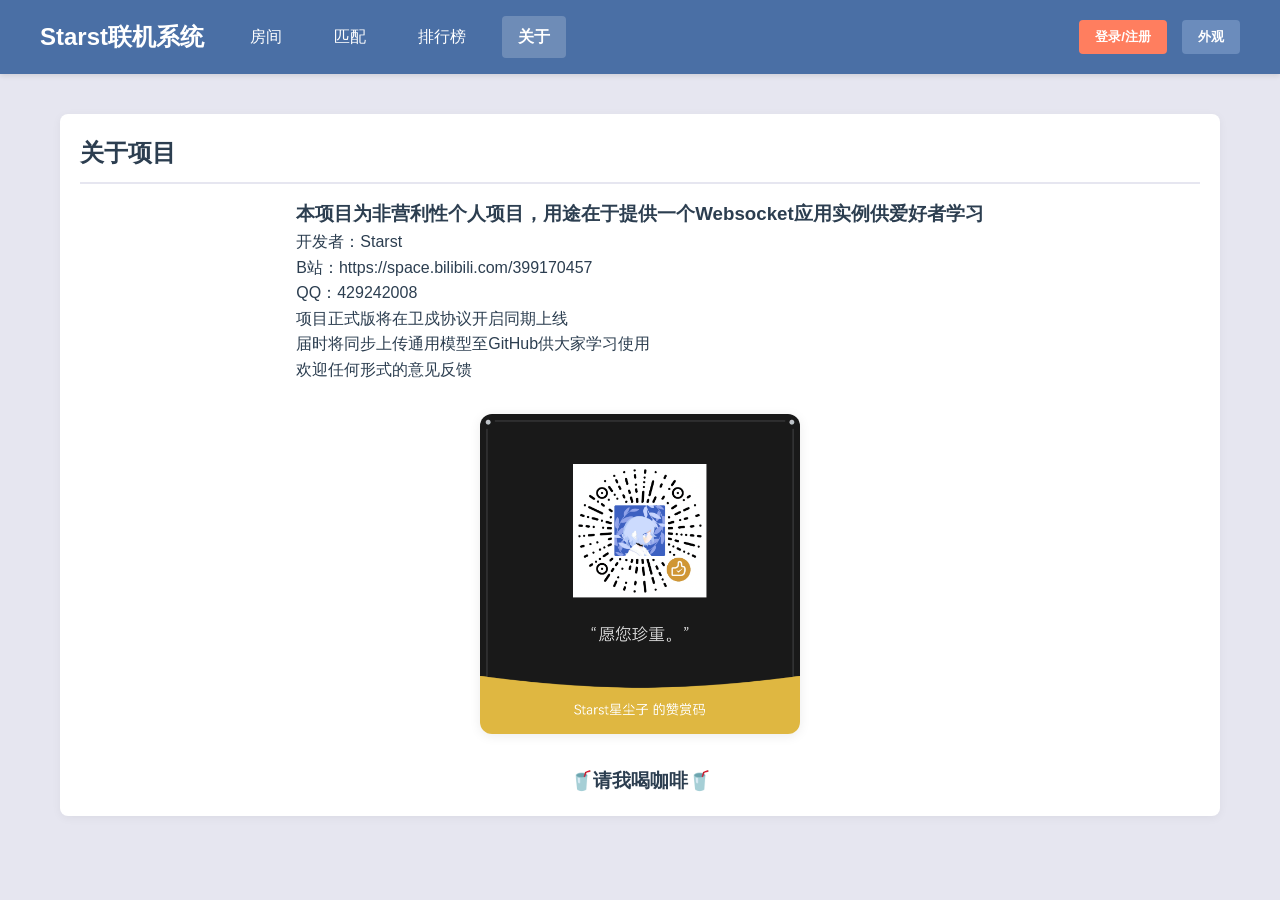
==== program/info.html @ 978bbe99 "Add files via upload" ====
<!DOCTYPE html>
<html lang="zh-CN">
<head>
    <!-- flask-socketio -->
    <script src="https://cdnjs.cloudflare.com/ajax/libs/jquery/3.5.1/jquery.min.js" integrity="sha512-bLT0Qm9VnAYZDflyKcBaQ2gg0hSYNQrJ8RilYldYQ1FxQYoCLtUjuuRuZo+fjqhx/qtq/1itJ0C2ejDxltZVFg==" crossorigin="anonymous"></script>
    <script src="https://cdn.socket.io/4.7.4/socket.io.min.js"></script>
    <script type="text/javascript" src="index.js"></script>
    <meta charset="UTF-8">
    <meta name="viewport" content="width=device-width, initial-scale=1.0">
    <title>Starst联机系统 - 关于</title>
    <link rel="icon" href="favicon.ico" type="image/x-icon">
    <link rel="icon" href="favicon.png" type="image/png">
    <link rel="stylesheet" href="styles.css">
    <script src="header-component.js" defer></script>
    <style>
        #global-bg-image {
            position: fixed;
            top: 0;
            left: 0;
            width: 100vw;
            height: 100vh;
            z-index: -1;
            background-size: cover;
            background-position: center center;
            background-repeat: no-repeat;
            pointer-events: none;
            transition: opacity 0.2s;
            opacity: 1;
        }
        
        .shop-container {
            max-width: 1200px;
            margin: 20px auto;
        }
        
        .shop-categories {
            display: flex;
            gap: 10px;
            margin-bottom: 30px;
            flex-wrap: wrap;
        }
        
        .category-btn {
            padding: 10px 20px;
            background: white;
            border: 2px solid #ddd;
            border-radius: 20px;
            cursor: pointer;
            font-weight: 500;
            transition: all 0.3s ease;
        }
        
        .category-btn.active {
            background-color: var(--primary-color);
            color: white;
            border-color: var(--primary-color);
        }
        
        .category-btn:hover:not(.active) {
            border-color: var(--primary-color);
            color: var(--primary-color);
        }
        
        .shop-items {
            display: grid;
            grid-template-columns: repeat(auto-fill, minmax(250px, 1fr));
            gap: 20px;
        }
        
        .shop-item {
            background: white;
            border-radius: 8px;
            overflow: hidden;
            box-shadow: 0 2px 10px rgba(0,0,0,0.1);
            transition: transform 0.3s ease, box-shadow 0.3s ease;
        }
        
        .shop-item:hover {
            transform: translateY(-5px);
            box-shadow: 0 5px 15px rgba(0,0,0,0.15);
        }
        
        .item-image {
            height: 180px;
            background-color: #f5f7fa;
            display: flex;
            align-items: center;
            justify-content: center;
            font-size: 3rem;
        }
        
        .item-content {
            padding: 20px;
        }
        
        .item-name {
            font-weight: bold;
            margin-bottom: 10px;
            font-size: 1.1rem;
        }
        
        .item-description {
            color: var(--gray-color);
            font-size: 0.9rem;
            margin-bottom: 15px;
            line-height: 1.4;
        }
        
        .item-footer {
            display: flex;
            justify-content: space-between;
            align-items: center;
        }
        
        .item-price {
            font-weight: bold;
            color: var(--accent-color);
            font-size: 1.2rem;
        }
        
        .item-tag {
            position: absolute;
            top: 10px;
            right: 10px;
            padding: 3px 8px;
            border-radius: 12px;
            font-size: 0.7rem;
            font-weight: bold;
        }
        
        .tag-new {
            background-color: rgba(46, 204, 113, 0.2);
            color: var(--success-color);
        }
        
        .tag-hot {
            background-color: rgba(231, 76, 60, 0.2);
            color: var(--error-color);
        }
        
        .tag-sale {
            background-color: rgba(243, 156, 18, 0.2);
            color: var(--warning-color);
        }
        
        .user-balance {
            display: flex;
            align-items: center;
            gap: 10px;
            margin-bottom: 20px;
            padding: 15px;
            background: white;
            border-radius: 8px;
            box-shadow: 0 2px 10px rgba(0,0,0,0.05);
        }
        
        .balance-amount {
            font-size: 1.5rem;
            font-weight: bold;
            color: var(--primary-color);
        }
        
        .balance-label {
            color: var(--gray-color);
        }
        
        .recharge-btn {
            margin-left: auto;
        }
        
        .coming-soon {
            text-align: center;
            padding: 80px 20px;
            color: var(--gray-color);
        }
        
        .coming-soon h3 {
            margin-bottom: 20px;
            color: var(--front-color);
        }
    </style>
    <script src="static/js/global-bg.js"></script>
</head>
<body>
    <header-component></header-component>
    
    <div class="container">
        <div class="shop-container">
            <div class="panel">
                <h2>关于项目</h2>
                <div style="display: flex; flex-direction: column; align-items: center; justify-content: center;">
                    <div class="information">
                        <h3>本项目为非营利性个人项目，用途在于提供一个Websocket应用实例供爱好者学习</h3>
                        <p>开发者：Starst</p>
                        <p>B站：https://space.bilibili.com/399170457</p>
                        <p>QQ：429242008</p>
                        <p>项目正式版将在卫戍协议开启同期上线</p>
                        <p>届时将同步上传通用模型至GitHub供大家学习使用</p>
                        <p>欢迎任何形式的意见反馈</p>
                    </div>
                    <img src="example.png" alt="示例图片" style="max-width: 320px; width: 60vw; height: auto; display: block; margin: 32px auto; box-shadow:0 2px 12px rgba(0,0,0,0.08); border-radius: 12px;" />
                        <h3>🥤请我喝咖啡🥤</h3>
                </div>
            </div>
            

            
        </div>
    </div>
    
    <script>
        document.addEventListener('DOMContentLoaded', function() {
            // 获取header组件
            const header = document.querySelector('header-component');
            
            // 检查登录状态
            const token = localStorage.getItem('token');
            const currentUser = localStorage.getItem('currentUser');
            
            //if (!token || !currentUser) {
            //    window.location.href = 'login.html';
            //    return;
            //}
            
            header.updateUserInfo(JSON.parse(currentUser));
            
            // 模拟商品数据
            const shopItems = [
                {
                    id: 1,
                    name: '黄金VIP',
                    description: '30天VIP特权，尊贵标识，专属房间',
                    price: '¥30',
                    icon: '👑',
                    tag: 'hot'
                },
                {
                    id: 2,
                    name: '炫酷皮肤',
                    description: '限量版游戏角色皮肤',
                    price: '¥15',
                    icon: '🎨',
                    tag: 'new'
                },
                {
                    id: 3,
                    name: '胜利特效',
                    description: '游戏胜利时的华丽特效',
                    price: '¥10',
                    icon: '✨',
                    tag: ''
                },
                {
                    id: 4,
                    name: '表情包套装',
                    description: '全套聊天表情包',
                    price: '¥8',
                    icon: '😀',
                    tag: 'sale'
                }
            ];
            
            // 渲染商品列表
            const shopItemsContainer = document.querySelector('.shop-items');
            shopItems.forEach(item => {
                const itemElement = document.createElement('div');
                itemElement.className = 'shop-item';
                
                let tagHtml = '';
                if (item.tag) {
                    let tagClass = '';
                    switch(item.tag) {
                        case 'new': tagClass = 'tag-new'; break;
                        case 'hot': tagClass = 'tag-hot'; break;
                        case 'sale': tagClass = 'tag-sale'; break;
                    }
                    tagHtml = `<div class="item-tag ${tagClass}">${item.tag === 'new' ? '新品' : item.tag === 'hot' ? '热门' : '特价'}</div>`;
                }
                
                itemElement.innerHTML = `
                    ${tagHtml}
                    <div class="item-image">
                        <span>${item.icon}</span>
                    </div>
                    <div class="item-content">
                        <div class="item-name">${item.name}</div>
                        <div class="item-description">${item.description}</div>
                        <div class="item-footer">
                            <div class="item-price">${item.price}</div>
                            <button class="btn btn-primary" disabled>购买</button>
                        </div>
                    </div>
                `;
            });
            
            // 分类切换
            document.querySelectorAll('.category-btn').forEach(btn => {
                btn.addEventListener('click', function() {
                    document.querySelectorAll('.category-btn').forEach(b => {
                        b.classList.remove('active');
                    });
                    this.classList.add('active');
                });
            });
        });
    
        let socket = null;
        // 未登录检查
        function checkLogin() {
            const token = localStorage.getItem('token');
            const currentPage = window.location.pathname.split('/').pop();
            const publicPages = ['index.html', 'login.html', ''];
            
            //if (!token && !publicPages.includes(currentPage)) {
            //    window.location.href = 'login.html';
            //    return false;
            //}
            return true;
        }
        
        // 页面加载时检查登录状态
        if (checkLogin()) {
            initSocketIO();
        }


        function initSocketIO() {
            socket = io();
            const currentToken = localStorage.getItem('token');
            const currentUser = JSON.parse(localStorage.getItem('currentUser'));
            socket.on('connect', function() {
            console.log('SocketIO连接成功');
            
            // 加入匹配房间（房间0）
            socket.emit('join_room_zero', { token: currentToken }, function(response) {
                if (response && response.success) {
                    console.log('成功在其他界面加入房间0');
                }
            });
            
            // 发送身份验证
            socket.emit('authenticate', { token: currentToken });
            });
            
            socket.on('disconnect', function() {
                console.log('SocketIO断开连接');
            });


        }
    </script>
</body>
</html>
---- program/styles.css ----
/* styles.css - 公共样式文件 */
:root {
    --primary-color: #000000;
    --secondary-color: #000000;
    --accent-color: #000000;
    --background-color: 0,0,0;
    --front-color: #000000;
    --panel-color: #000000;
    --shadow-color: 0,0,0; 
    --success-color: #2ecc71;
    --error-color: #e74c3c;
    --warning-color: #f39c12;
    --gray-color: #95a5a6;
    --my-chat-color: #eaffff;
    --other-chat-color: #ffffff;
    --system-chat-color: #fff3cd;
}

* {
    margin: 0;
    padding: 0;
    box-sizing: border-box;
    font-family: 'Segoe UI', Tahoma, Geneva, Verdana, sans-serif;
}

body {
    background-color: rgba(var(--background-color), 1);
    color: var(--front-color);
    line-height: 1.6;
}

.container {
    max-width: 1200px;
    margin: 0 auto;
    padding: 20px;
}

/* 头部样式 */
header {
    background-color: var(--primary-color);
    color: white;
    padding: 1rem 0;
    box-shadow: 0 2px 5px rgba(0,0,0,0.1);
    position: sticky;
    top: 0;
    z-index: 1000;
}

.header-content {
    display: flex;
    justify-content: space-between;
    align-items: center;
}

.logo {
    font-size: 1.5rem;
    font-weight: bold;
    cursor: pointer;
}

/* 导航菜单 */
.nav-menu {
    display: flex;
    gap: 20px;
    margin-left: 30px;
    flex: 1;
}

.nav-link {
    color: white;
    text-decoration: none;
    padding: 8px 16px;
    border-radius: 4px;
    transition: all 0.3s ease;
    font-weight: 500;
}

.nav-link:hover {
    background-color: rgba(255, 255, 255, 0.1);
}

.nav-link.active {
    background-color: rgba(255, 255, 255, 0.2);
    font-weight: bold;
}

/* 用户认证区域 */
.auth-section {
    display: flex;
    align-items: center;
    gap: 15px;
}

#user-info {
    font-weight: 500;
}

/* 按钮样式 */
.btn {
    padding: 8px 16px;
    border: none;
    border-radius: 4px;
    cursor: pointer;
    font-weight: 600;
    transition: all 0.3s ease;
}

.btn-primary {
    background-color: var(--primary-color);
    color: white;
}

.btn-secondary {
    background-color: var(--secondary-color);
    color: white;
}

.btn-success {
    background-color: var(--success-color);
    color: white;
}

.btn-warning {
    background-color: var(--warning-color);
    color: white;
}

.btn-accent {
    background-color: var(--accent-color);
    color: white;
}

.btn-danger {
    background-color: var(--error-color);
    color: white;
}

.btn-gray {
    background-color: var(--gray-color);
    color: white;
}

.btn:disabled {
    background-color: #cccccc;
    cursor: not-allowed;
}

.btn:hover:not(:disabled) {
    opacity: 0.9;
    transform: translateY(-2px);
}

/* 面板样式 */
.panel {
    background-color: var(--panel-color);
    border-radius: 8px;
    padding: 20px;
    box-shadow: 0 2px 10px rgba(var(--shadow-color), 0.05);
    margin-bottom: 20px;
}

.panel h2 {
    margin-bottom: 15px;
    color: var(--front-color);
    border-bottom: 2px solid rgba(var(--background-color), 1);
    padding-bottom: 10px;
}

/* 表单样式 */
.form-group {
    margin-bottom: 15px;
}

.form-group label {
    display: block;
    margin-bottom: 5px;
    font-weight: 500;
}

.form-control {
    width: 100%;
    padding: 10px;
    background-color: rgba(var(--background-color),1);
    color:var(--front-color);
    border: 1px rgba(var(--shadow-color), 0.2) solid;
    border-radius: 4px;
    font-size: 1rem;
}

.form-control:focus {
    border-color: rgba(var(--background-color),1);
    outline: none;
    box-shadow: 0 0 0 2px rgba(var(--shadow-color), 0.2);
}

/* 隐藏类 */
.hidden {
    display: none !important;
}

/* 通知样式 */
.notification {
    padding: 10px;
    border-radius: 4px;
    margin-bottom: 15px;
}

.notification.success {
    background-color: rgba(46, 204, 113, 0.2);
    border: 1px solid var(--success-color);
    color: var(--success-color);
}

.notification.error {
    background-color: rgba(231, 76, 60, 0.2);
    border: 1px solid var(--error-color);
    color: var(--error-color);
}

.notification.warning {
    background-color: rgba(243, 156, 18, 0.2);
    border: 1px solid var(--warning-color);
    color: var(--warning-color);
}

/* 主内容区域 */
.main-content {
    margin-top: 20px;
}

/* 加载动画 */
.loading {
    text-align: center;
    padding: 20px;
}

.spinner {
    border: 4px solid rgba(0, 0, 0, 0.1);
    border-left-color: var(--primary-color);
    border-radius: 50%;
    width: 30px;
    height: 30px;
    animation: spin 1s linear infinite;
    margin: 0 auto 10px;
}

@keyframes spin {
    to { transform: rotate(360deg); }
}

/* 响应式布局 */
@media (max-width: 768px) {
    .header-content {
        flex-direction: column;
        gap: 10px;
    }
    
    .nav-menu {
        flex-wrap: wrap;
        justify-content: center;
        margin-left: 0;
    }
    
    .auth-section {
        flex-wrap: wrap;
        justify-content: center;
    }
}
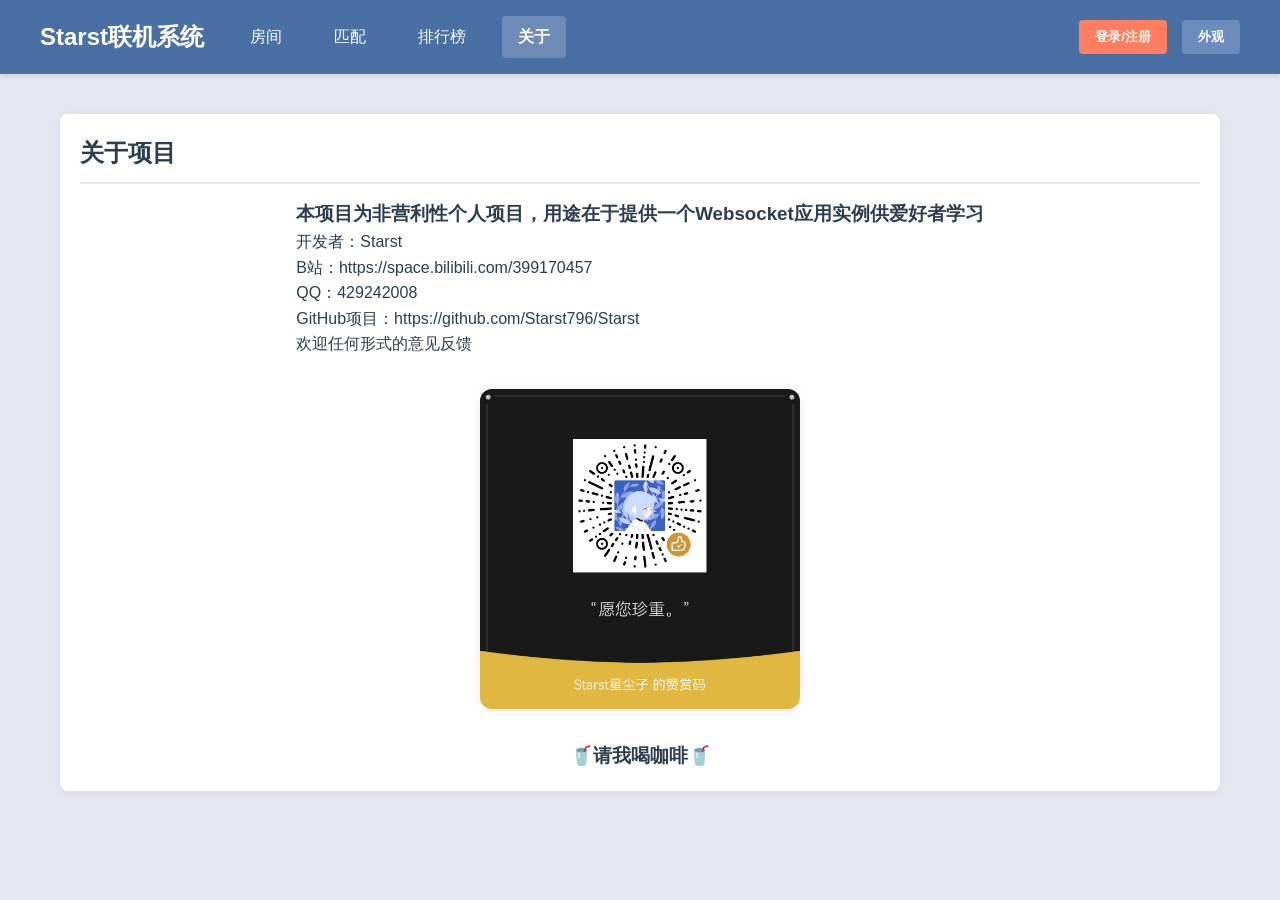
==== commit 6e94cd49: "Add files via upload" ====
--- a/program/info.html
+++ b/program/info.html
@@ -194,8 +194,7 @@
                         <p>开发者：Starst</p>
                         <p>B站：https://space.bilibili.com/399170457</p>
                         <p>QQ：429242008</p>
-                        <p>项目正式版将在卫戍协议开启同期上线</p>
-                        <p>届时将同步上传通用模型至GitHub供大家学习使用</p>
+                        <p>GitHub项目：https://github.com/Starst796/Starst</p>
                         <p>欢迎任何形式的意见反馈</p>
                     </div>
                     <img src="example.png" alt="示例图片" style="max-width: 320px; width: 60vw; height: auto; display: block; margin: 32px auto; box-shadow:0 2px 12px rgba(0,0,0,0.08); border-radius: 12px;" />
